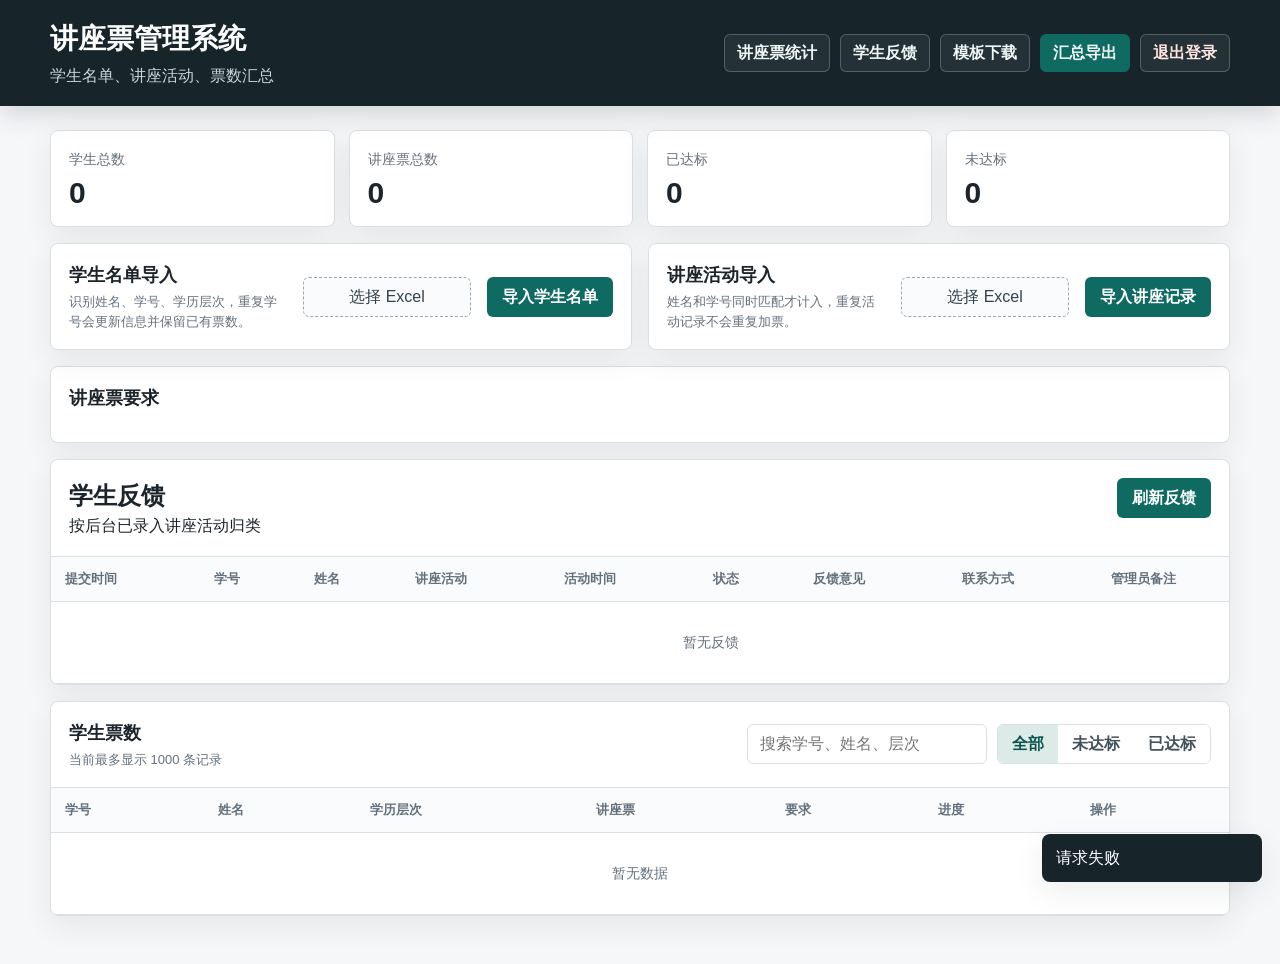
==== static/index.html @ 3ff06ca3 "Initial lecture ticket management system" ====
<!doctype html>
<html lang="zh-CN">
<head>
  <meta charset="utf-8">
  <meta name="viewport" content="width=device-width, initial-scale=1">
  <title>讲座票管理系统</title>
  <link rel="stylesheet" href="/static/styles.css">
</head>
<body>
  <header class="topbar admin-topbar">
    <div class="topbar-title">
      <h1>讲座票管理系统</h1>
      <p>学生名单、讲座活动、票数汇总</p>
    </div>
    <nav class="topbar-actions admin-menu" aria-label="后台菜单">
      <a class="menu-link" href="#ticket-statistics">讲座票统计</a>
      <a class="menu-link" href="#feedback-section">学生反馈</a>
      <details class="template-menu">
        <summary>模板下载</summary>
        <div class="template-menu-list">
          <a href="/api/templates/students">学生名单模板</a>
          <a href="/api/templates/events">讲座活动模板</a>
        </div>
      </details>
      <a class="menu-link primary-link" href="/api/export">汇总导出</a>
      <button id="logout-button" class="menu-link logout-link" type="button">退出登录</button>
    </nav>
  </header>

  <main>
    <section id="ticket-statistics" class="metrics" aria-label="讲座票统计">
      <div class="metric">
        <span>学生总数</span>
        <strong id="metric-students">0</strong>
      </div>
      <div class="metric">
        <span>讲座票总数</span>
        <strong id="metric-tickets">0</strong>
      </div>
      <div class="metric">
        <span>已达标</span>
        <strong id="metric-completed">0</strong>
      </div>
      <div class="metric">
        <span>未达标</span>
        <strong id="metric-unfinished">0</strong>
      </div>
    </section>

    <section class="workbench" aria-label="导入">
      <form id="student-import-form" class="panel">
        <div>
          <h2>学生名单导入</h2>
          <p>识别姓名、学号、学历层次，重复学号会更新信息并保留已有票数。</p>
        </div>
        <label class="file-picker">
          <span id="student-file-name">选择 Excel</span>
          <input id="student-file" name="file" type="file" accept=".xlsx">
        </label>
        <button class="button primary" type="submit">导入学生名单</button>
      </form>

      <form id="event-import-form" class="panel">
        <div>
          <h2>讲座活动导入</h2>
          <p>姓名和学号同时匹配才计入，重复活动记录不会重复加票。</p>
        </div>
        <label class="file-picker">
          <span id="event-file-name">选择 Excel</span>
          <input id="event-file" name="file" type="file" accept=".xlsx">
        </label>
        <button class="button primary" type="submit">导入讲座记录</button>
      </form>
    </section>

    <section id="result-panel" class="result-panel hidden" aria-live="polite"></section>

    <section class="rules-band" aria-label="讲座票要求">
      <h2>讲座票要求</h2>
      <div id="rules-list" class="rules-list"></div>
    </section>

    <section id="feedback-section" class="feedback-section" aria-label="学生反馈">
      <div class="table-toolbar">
        <div>
          <h2>学生反馈</h2>
          <p>按后台已录入讲座活动归类</p>
        </div>
        <button id="refresh-feedback" class="button primary" type="button">刷新反馈</button>
      </div>
      <div class="table-wrap">
        <table>
          <thead>
            <tr>
              <th>提交时间</th>
              <th>学号</th>
              <th>姓名</th>
              <th>讲座活动</th>
              <th>活动时间</th>
              <th>状态</th>
              <th>反馈意见</th>
              <th>联系方式</th>
              <th>管理员备注</th>
              <th>操作</th>
            </tr>
          </thead>
          <tbody id="feedback-body">
            <tr><td colspan="10" class="empty">暂无反馈</td></tr>
          </tbody>
        </table>
      </div>
    </section>

    <section class="students-section" aria-label="学生列表">
      <div class="table-toolbar">
        <div>
          <h2>学生票数</h2>
          <p>当前最多显示 1000 条记录</p>
        </div>
        <div class="toolbar-controls">
          <input id="search-input" type="search" placeholder="搜索学号、姓名、层次">
          <div class="segmented" role="group" aria-label="筛选状态">
            <button class="active" type="button" data-status="all">全部</button>
            <button type="button" data-status="unfinished">未达标</button>
            <button type="button" data-status="completed">已达标</button>
          </div>
        </div>
      </div>

      <div class="table-wrap">
        <table>
          <thead>
            <tr>
              <th>学号</th>
              <th>姓名</th>
              <th>学历层次</th>
              <th>讲座票</th>
              <th>要求</th>
              <th>进度</th>
              <th>操作</th>
            </tr>
          </thead>
          <tbody id="students-body">
            <tr><td colspan="7" class="empty">暂无数据</td></tr>
          </tbody>
        </table>
      </div>
    </section>
  </main>

  <script src="/static/app.js"></script>
</body>
</html>
---- static/styles.css ----
:root {
  color-scheme: light;
  --bg: #f6f7f9;
  --surface: #ffffff;
  --surface-soft: #eef3f2;
  --ink: #1d252c;
  --muted: #64717d;
  --line: #d9e0e4;
  --primary: #0f6b62;
  --primary-dark: #0b534d;
  --accent: #b45f06;
  --danger: #b42318;
  --success: #146c43;
  --shadow: 0 10px 30px rgba(28, 37, 44, 0.08);
}

* {
  box-sizing: border-box;
}

body {
  margin: 0;
  background: var(--bg);
  color: var(--ink);
  font-family: "Microsoft YaHei", "PingFang SC", "Segoe UI", sans-serif;
  line-height: 1.5;
}

html {
  scroll-behavior: smooth;
}

.topbar {
  display: flex;
  align-items: center;
  justify-content: space-between;
  gap: 24px;
  padding: 28px max(24px, calc((100vw - 1180px) / 2));
  background: #17252a;
  color: #fff;
}

.admin-topbar {
  position: sticky;
  top: 0;
  z-index: 15;
  padding-top: 18px;
  padding-bottom: 18px;
  box-shadow: 0 8px 24px rgba(23, 37, 42, 0.16);
}

.topbar-title {
  min-width: 240px;
}

.topbar h1,
.topbar p,
h2,
p {
  margin: 0;
}

.topbar h1 {
  font-size: 28px;
  font-weight: 700;
}

.topbar p {
  margin-top: 4px;
  color: #c8d5d8;
}

.topbar-actions,
.toolbar-controls {
  display: flex;
  align-items: center;
  gap: 10px;
  flex-wrap: wrap;
}

.admin-menu {
  justify-content: flex-end;
}

.menu-link,
.template-menu > summary {
  height: 38px;
  border: 1px solid rgba(255, 255, 255, 0.22);
  border-radius: 6px;
  padding: 0 12px;
  color: #eef7f6;
  background: rgba(255, 255, 255, 0.06);
  display: inline-flex;
  align-items: center;
  justify-content: center;
  font: inherit;
  font-weight: 700;
  text-decoration: none;
  cursor: pointer;
  white-space: nowrap;
}

.menu-link:hover,
.template-menu > summary:hover {
  background: rgba(255, 255, 255, 0.14);
}

.primary-link {
  background: var(--primary);
  border-color: var(--primary);
}

.primary-link:hover {
  background: var(--primary-dark);
}

.logout-link {
  color: #ffe4df;
}

.template-menu {
  position: relative;
}

.template-menu > summary {
  list-style: none;
}

.template-menu > summary::-webkit-details-marker {
  display: none;
}

.template-menu-list {
  position: absolute;
  right: 0;
  top: calc(100% + 8px);
  display: grid;
  min-width: 168px;
  padding: 6px;
  border: 1px solid var(--line);
  border-radius: 8px;
  background: #fff;
  box-shadow: var(--shadow);
}

.template-menu-list a {
  border-radius: 6px;
  color: var(--ink);
  padding: 9px 10px;
  text-decoration: none;
  white-space: nowrap;
}

.template-menu-list a:hover {
  background: var(--surface-soft);
}

main {
  width: min(1180px, calc(100vw - 32px));
  margin: 24px auto 48px;
}

#ticket-statistics,
#feedback-section {
  scroll-margin-top: 96px;
}

.metrics {
  display: grid;
  grid-template-columns: repeat(4, minmax(0, 1fr));
  gap: 14px;
}

.metric,
.panel,
.result-panel,
.rules-band,
.feedback-section,
.students-section {
  background: var(--surface);
  border: 1px solid var(--line);
  border-radius: 8px;
  box-shadow: var(--shadow);
}

.metric {
  padding: 18px;
}

.metric span {
  display: block;
  color: var(--muted);
  font-size: 14px;
}

.metric strong {
  display: block;
  margin-top: 8px;
  font-size: 30px;
  line-height: 1;
}

.workbench {
  display: grid;
  grid-template-columns: repeat(2, minmax(0, 1fr));
  gap: 16px;
  margin-top: 16px;
}

.panel {
  display: grid;
  grid-template-columns: 1fr auto auto;
  align-items: center;
  gap: 16px;
  padding: 18px;
}

.panel h2,
.rules-band h2,
.students-section h2 {
  font-size: 18px;
}

.panel p,
.students-section p {
  margin-top: 3px;
  color: var(--muted);
  font-size: 13px;
}

.file-picker {
  position: relative;
  display: inline-flex;
  min-width: 168px;
  max-width: 260px;
  height: 40px;
  align-items: center;
  justify-content: center;
  border: 1px dashed #9aa8af;
  border-radius: 6px;
  color: #33434c;
  background: #fafbfc;
  cursor: pointer;
  overflow: hidden;
  padding: 0 12px;
}

.file-picker span {
  overflow: hidden;
  text-overflow: ellipsis;
  white-space: nowrap;
}

.file-picker input {
  position: absolute;
  inset: 0;
  opacity: 0;
  cursor: pointer;
}

.button,
button {
  height: 40px;
  border: 1px solid transparent;
  border-radius: 6px;
  padding: 0 14px;
  font: inherit;
  font-weight: 600;
  text-decoration: none;
  display: inline-flex;
  align-items: center;
  justify-content: center;
  cursor: pointer;
  white-space: nowrap;
}

.button.primary,
button.primary {
  background: var(--primary);
  color: #fff;
}

.button.primary:hover,
button.primary:hover {
  background: var(--primary-dark);
}

.button.secondary {
  background: rgba(255, 255, 255, 0.08);
  color: #fff;
  border-color: rgba(255, 255, 255, 0.25);
}

.button.secondary:hover {
  background: rgba(255, 255, 255, 0.16);
}

.result-panel {
  margin-top: 16px;
  padding: 18px;
}

.result-panel.hidden {
  display: none;
}

.result-title {
  display: flex;
  align-items: center;
  justify-content: space-between;
  gap: 16px;
  margin-bottom: 12px;
}

.result-title strong {
  font-size: 17px;
}

.close-result {
  background: transparent;
  border-color: var(--line);
  width: 34px;
  height: 34px;
  padding: 0;
}

.failure-table {
  width: 100%;
  border-collapse: collapse;
  margin-top: 12px;
  font-size: 13px;
}

.failure-table th,
.failure-table td {
  border-bottom: 1px solid var(--line);
  text-align: left;
  padding: 8px;
}

.failure-table th {
  color: var(--muted);
  font-weight: 600;
}

.feedback-status-select,
.feedback-note {
  width: 100%;
  border: 1px solid var(--line);
  border-radius: 6px;
  padding: 8px;
  font: inherit;
  background: #fff;
}

.feedback-status-select {
  min-width: 92px;
  height: 34px;
  margin-bottom: 6px;
}

.feedback-note {
  min-width: 180px;
  resize: vertical;
}

.feedback-handled {
  display: block;
  margin-top: 6px;
  color: var(--muted);
  font-size: 12px;
}

.feedback-actions {
  display: grid;
  gap: 8px;
  min-width: 96px;
}

.feedback-actions button {
  height: 34px;
  border-color: var(--line);
  background: #fff;
  color: var(--primary-dark);
}

.feedback-actions button:disabled {
  cursor: not-allowed;
  color: var(--muted);
  background: #f2f4f5;
}

.rules-band {
  margin-top: 16px;
  padding: 18px;
}

.rules-list {
  display: grid;
  grid-template-columns: repeat(4, minmax(0, 1fr));
  gap: 10px;
  margin-top: 12px;
}

.rule-item {
  display: flex;
  justify-content: space-between;
  gap: 12px;
  align-items: center;
  padding: 10px 12px;
  border: 1px solid var(--line);
  border-radius: 6px;
  background: var(--surface-soft);
  min-height: 48px;
}

.rule-item span:first-child {
  color: #34454d;
  font-size: 13px;
}

.rule-item strong {
  color: var(--accent);
  white-space: nowrap;
}

.students-section {
  margin-top: 16px;
  overflow: hidden;
}

.feedback-section {
  margin-top: 16px;
  overflow: hidden;
}

.feedback-section table {
  min-width: 1320px;
}

.table-toolbar {
  display: flex;
  justify-content: space-between;
  gap: 16px;
  padding: 18px;
  border-bottom: 1px solid var(--line);
}

#search-input {
  width: 240px;
  height: 40px;
  border: 1px solid var(--line);
  border-radius: 6px;
  padding: 0 12px;
  font: inherit;
  background: #fff;
}

.segmented {
  display: inline-flex;
  border: 1px solid var(--line);
  border-radius: 6px;
  overflow: hidden;
  height: 40px;
}

.segmented button {
  height: 38px;
  border: 0;
  border-radius: 0;
  background: #fff;
  color: #43515a;
}

.segmented button.active {
  background: #ddebe8;
  color: var(--primary-dark);
}

.table-wrap {
  overflow-x: auto;
}

table {
  width: 100%;
  border-collapse: collapse;
  min-width: 900px;
}

th,
td {
  text-align: left;
  border-bottom: 1px solid var(--line);
  padding: 12px 14px;
  vertical-align: middle;
}

th {
  color: var(--muted);
  background: #fafbfc;
  font-size: 13px;
  font-weight: 700;
}

td {
  font-size: 14px;
}

.ticket-input {
  width: 74px;
  height: 34px;
  border: 1px solid var(--line);
  border-radius: 6px;
  padding: 0 8px;
  font: inherit;
}

.level-select {
  width: 190px;
  height: 34px;
  border: 1px solid var(--line);
  border-radius: 6px;
  padding: 0 8px;
  font: inherit;
  background: #fff;
}

.progress {
  display: grid;
  gap: 6px;
}

.progress-track {
  width: 120px;
  height: 8px;
  border-radius: 999px;
  background: #e7ecef;
  overflow: hidden;
}

.progress-bar {
  height: 100%;
  background: var(--primary);
}

.status {
  display: inline-flex;
  align-items: center;
  min-width: 52px;
  justify-content: center;
  border-radius: 999px;
  padding: 3px 8px;
  font-size: 12px;
  font-weight: 700;
}

.status.ok {
  color: var(--success);
  background: #e7f4ec;
}

.status.warn {
  color: var(--danger);
  background: #fdebea;
}

.save-row {
  background: #fff;
  color: var(--primary-dark);
  border-color: var(--line);
  height: 34px;
}

.save-row:hover {
  background: #edf5f3;
}

.empty {
  text-align: center;
  color: var(--muted);
  padding: 30px;
}

.toast {
  position: fixed;
  right: 18px;
  bottom: 18px;
  min-width: 220px;
  max-width: min(420px, calc(100vw - 36px));
  padding: 12px 14px;
  background: #17252a;
  color: #fff;
  border-radius: 8px;
  box-shadow: var(--shadow);
  z-index: 10;
}

.student-page {
  min-height: 100vh;
}

.student-topbar {
  background: #20343a;
}

.readonly-badge {
  display: inline-flex;
  align-items: center;
  justify-content: center;
  min-width: 58px;
  height: 34px;
  border: 1px solid rgba(255, 255, 255, 0.28);
  border-radius: 999px;
  color: #e7f4ec;
  font-weight: 700;
}

.student-main {
  width: min(860px, calc(100vw - 32px));
}

.query-panel,
.student-result {
  background: var(--surface);
  border: 1px solid var(--line);
  border-radius: 8px;
  box-shadow: var(--shadow);
}

.query-panel {
  padding: 20px;
}

.student-query-form {
  display: grid;
  gap: 8px;
}

.student-query-form label {
  color: var(--muted);
  font-size: 14px;
  font-weight: 700;
}

.student-query-row {
  display: grid;
  grid-template-columns: 1fr auto;
  gap: 10px;
}

#student-id {
  width: 100%;
  height: 44px;
  border: 1px solid var(--line);
  border-radius: 6px;
  padding: 0 12px;
  font: inherit;
  background: #fff;
}

.student-error {
  margin-top: 12px;
  color: var(--danger);
  font-weight: 700;
}

.hidden {
  display: none;
}

.student-result {
  margin-top: 16px;
  padding: 20px;
}

.student-result-head {
  display: flex;
  align-items: flex-start;
  justify-content: space-between;
  gap: 16px;
}

.result-kicker {
  display: block;
  color: var(--muted);
  font-size: 13px;
  font-weight: 700;
}

.student-result-head h2 {
  margin-top: 4px;
  font-size: 26px;
}

.student-stat-grid {
  display: grid;
  grid-template-columns: repeat(4, minmax(0, 1fr));
  gap: 12px;
  margin-top: 18px;
}

.student-stat {
  border: 1px solid var(--line);
  border-radius: 6px;
  padding: 12px;
  background: #fafbfc;
  min-height: 84px;
}

.student-stat span {
  display: block;
  color: var(--muted);
  font-size: 13px;
}

.student-stat strong {
  display: block;
  margin-top: 8px;
  font-size: 22px;
  line-height: 1.15;
  word-break: break-word;
}

.student-progress {
  margin-top: 18px;
}

.student-progress-label {
  display: flex;
  align-items: center;
  justify-content: space-between;
  gap: 12px;
  color: var(--muted);
  font-size: 13px;
}

.student-progress-label span:first-child {
  color: var(--ink);
  font-weight: 800;
}

.student-progress-track {
  height: 12px;
  margin-top: 8px;
  border-radius: 999px;
  overflow: hidden;
  background: #e7ecef;
}

.student-progress-bar {
  width: 0;
  height: 100%;
  background: var(--primary);
  transition: width 180ms ease;
}

.event-list-block {
  margin-top: 22px;
}

.feedback-action {
  margin-top: 22px;
  border-top: 1px solid var(--line);
  padding-top: 20px;
}

.feedback-form {
  display: grid;
  grid-template-columns: 1fr;
  gap: 8px;
  margin-top: 10px;
}

.feedback-form label {
  color: var(--muted);
  font-size: 13px;
  font-weight: 700;
}

.feedback-form select,
.feedback-form textarea,
.feedback-form input {
  width: 100%;
  border: 1px solid var(--line);
  border-radius: 6px;
  padding: 10px 12px;
  font: inherit;
  background: #fff;
}

.feedback-form textarea {
  min-height: 96px;
  resize: vertical;
}

.feedback-form button {
  justify-self: start;
  margin-top: 4px;
}

.feedback-tip {
  margin-top: 10px;
  color: var(--primary-dark);
  font-weight: 700;
}

.modal-open {
  overflow: hidden;
}

.modal {
  position: fixed;
  inset: 0;
  display: grid;
  place-items: center;
  padding: 18px;
  z-index: 20;
}

.modal.hidden {
  display: none;
}

.modal-backdrop {
  position: absolute;
  inset: 0;
  background: rgba(18, 28, 32, 0.52);
}

.modal-panel {
  position: relative;
  width: min(620px, calc(100vw - 36px));
  max-height: calc(100vh - 36px);
  overflow-y: auto;
  background: var(--surface);
  border: 1px solid var(--line);
  border-radius: 8px;
  box-shadow: 0 18px 60px rgba(20, 30, 34, 0.24);
  padding: 18px;
}

.modal-head {
  display: flex;
  align-items: center;
  justify-content: space-between;
  gap: 16px;
  margin-bottom: 12px;
}

.modal-head h2 {
  font-size: 20px;
}

.modal-close {
  width: 34px;
  height: 34px;
  padding: 0;
  border-color: var(--line);
  background: #fff;
  color: var(--ink);
}

.event-list-block h2 {
  font-size: 18px;
}

.event-list {
  display: grid;
  gap: 8px;
  margin-top: 10px;
}

.event-item {
  display: flex;
  align-items: center;
  justify-content: space-between;
  gap: 16px;
  border: 1px solid var(--line);
  border-radius: 6px;
  padding: 10px 12px;
  background: #fff;
}

.event-item strong,
.event-item span,
.event-item time {
  display: block;
}

.event-item span,
.event-item time {
  color: var(--muted);
  font-size: 13px;
}

.student-empty {
  color: var(--muted);
  padding: 14px 0;
}

.login-page {
  min-height: 100vh;
  display: grid;
  place-items: center;
  background: #20343a;
}

.login-main {
  width: min(420px, calc(100vw - 32px));
  margin: 0;
}

.login-panel {
  display: grid;
  gap: 18px;
  background: var(--surface);
  border: 1px solid var(--line);
  border-radius: 8px;
  box-shadow: 0 18px 60px rgba(20, 30, 34, 0.24);
  padding: 24px;
}

.login-panel h1 {
  margin: 0;
  font-size: 26px;
}

.login-panel p {
  color: var(--muted);
}

.login-form {
  display: grid;
  gap: 10px;
}

.login-form label {
  color: var(--muted);
  font-size: 14px;
  font-weight: 700;
}

.login-form input {
  width: 100%;
  height: 44px;
  border: 1px solid var(--line);
  border-radius: 6px;
  padding: 0 12px;
  font: inherit;
}

.student-link {
  color: var(--primary-dark);
  font-weight: 700;
  text-decoration: none;
}

@media (max-width: 980px) {
  .topbar,
  .table-toolbar {
    align-items: flex-start;
    flex-direction: column;
  }

  .admin-menu {
    justify-content: flex-start;
    width: 100%;
  }

  .metrics,
  .workbench,
  .rules-list {
    grid-template-columns: repeat(2, minmax(0, 1fr));
  }

  .panel {
    grid-template-columns: 1fr;
  }

  .file-picker,
  #search-input {
    width: 100%;
    max-width: none;
  }
}

@media (max-width: 620px) {
  main {
    width: min(100vw - 20px, 1180px);
    margin-top: 12px;
  }

  .topbar {
    padding: 22px 16px;
  }

  .metrics,
  .workbench,
  .rules-list {
    grid-template-columns: 1fr;
  }

  .topbar-actions,
  .toolbar-controls,
  .segmented {
    width: 100%;
  }

  .admin-menu {
    display: grid;
    grid-template-columns: repeat(2, minmax(0, 1fr));
  }

  .menu-link,
  .template-menu > summary {
    width: 100%;
  }

  .template-menu-list {
    left: 0;
    right: auto;
  }

  .topbar-actions .button,
  .toolbar-controls > *,
  .segmented button {
    flex: 1;
  }

  .student-query-row,
  .student-stat-grid {
    grid-template-columns: 1fr;
  }

  .student-result-head,
  .student-progress-label,
  .event-item {
    align-items: flex-start;
    flex-direction: column;
  }
}
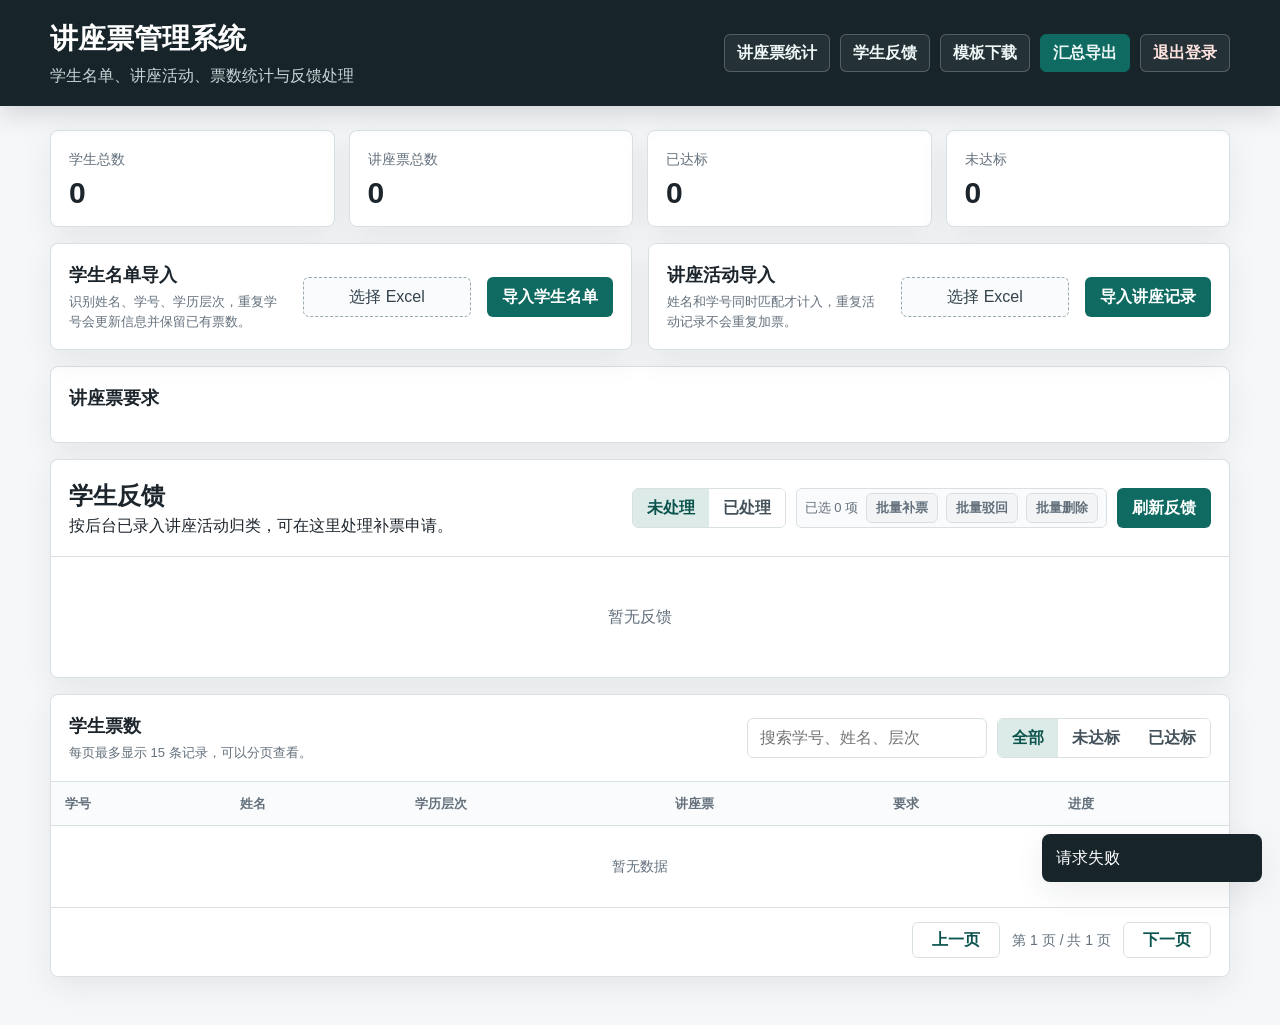
==== commit 8cec8d6d: "Improve feedback handling workflow" ====
--- a/static/index.html
+++ b/static/index.html
@@ -10,7 +10,7 @@
   <header class="topbar admin-topbar">
     <div class="topbar-title">
       <h1>讲座票管理系统</h1>
-      <p>学生名单、讲座活动、票数汇总</p>
+      <p>学生名单、讲座活动、票数统计与反馈处理</p>
     </div>
     <nav class="topbar-actions admin-menu" aria-label="后台菜单">
       <a class="menu-link" href="#ticket-statistics">讲座票统计</a>
@@ -84,30 +84,24 @@
       <div class="table-toolbar">
         <div>
           <h2>学生反馈</h2>
-          <p>按后台已录入讲座活动归类</p>
+          <p>按后台已录入讲座活动归类，可在这里处理补票申请。</p>
         </div>
-        <button id="refresh-feedback" class="button primary" type="button">刷新反馈</button>
+        <div class="toolbar-controls feedback-toolbar-controls">
+          <div id="feedback-tabs" class="segmented" role="group" aria-label="反馈状态切换">
+            <button class="active" type="button" data-feedback-status="pending">未处理</button>
+            <button type="button" data-feedback-status="resolved">已处理</button>
+          </div>
+          <div class="feedback-batch-actions" aria-label="批量处理反馈">
+            <span id="feedback-selected-count">已选 0 项</span>
+            <button id="feedback-batch-grant" type="button" disabled>批量补票</button>
+            <button id="feedback-batch-reject" type="button" disabled>批量驳回</button>
+            <button id="feedback-batch-delete" type="button" disabled>批量删除</button>
+          </div>
+          <button id="refresh-feedback" class="button primary" type="button">刷新反馈</button>
+        </div>
       </div>
-      <div class="table-wrap">
-        <table>
-          <thead>
-            <tr>
-              <th>提交时间</th>
-              <th>学号</th>
-              <th>姓名</th>
-              <th>讲座活动</th>
-              <th>活动时间</th>
-              <th>状态</th>
-              <th>反馈意见</th>
-              <th>联系方式</th>
-              <th>管理员备注</th>
-              <th>操作</th>
-            </tr>
-          </thead>
-          <tbody id="feedback-body">
-            <tr><td colspan="10" class="empty">暂无反馈</td></tr>
-          </tbody>
-        </table>
+      <div id="feedback-body" class="feedback-list">
+        <div class="empty">暂无反馈</div>
       </div>
     </section>
 
@@ -115,7 +109,7 @@
       <div class="table-toolbar">
         <div>
           <h2>学生票数</h2>
-          <p>当前最多显示 1000 条记录</p>
+          <p>每页最多显示 15 条记录，可以分页查看。</p>
         </div>
         <div class="toolbar-controls">
           <input id="search-input" type="search" placeholder="搜索学号、姓名、层次">
@@ -137,13 +131,17 @@
               <th>讲座票</th>
               <th>要求</th>
               <th>进度</th>
-              <th>操作</th>
             </tr>
           </thead>
           <tbody id="students-body">
-            <tr><td colspan="7" class="empty">暂无数据</td></tr>
+            <tr><td colspan="6" class="empty">暂无数据</td></tr>
           </tbody>
         </table>
+      </div>
+      <div class="pagination-bar">
+        <button id="students-prev" class="page-button" type="button">上一页</button>
+        <span id="students-page-info" class="page-info">第 1 页 / 共 1 页</span>
+        <button id="students-next" class="page-button" type="button">下一页</button>
       </div>
     </section>
   </main>
--- a/static/styles.css
+++ b/static/styles.css
@@ -343,7 +343,6 @@
   font-weight: 600;
 }
 
-.feedback-status-select,
 .feedback-note {
   width: 100%;
   border: 1px solid var(--line);
@@ -351,12 +350,6 @@
   padding: 8px;
   font: inherit;
   background: #fff;
-}
-
-.feedback-status-select {
-  min-width: 92px;
-  height: 34px;
-  margin-bottom: 6px;
 }
 
 .feedback-note {
@@ -390,6 +383,42 @@
   background: #f2f4f5;
 }
 
+.feedback-toolbar-controls {
+  justify-content: flex-end;
+}
+
+.feedback-batch-actions {
+  display: inline-flex;
+  align-items: center;
+  gap: 8px;
+  min-height: 40px;
+  padding: 0 8px;
+  border: 1px solid var(--line);
+  border-radius: 6px;
+  background: #fafbfc;
+}
+
+.feedback-batch-actions span {
+  color: var(--muted);
+  font-size: 13px;
+  white-space: nowrap;
+}
+
+.feedback-batch-actions button {
+  height: 30px;
+  padding: 0 9px;
+  border-color: var(--line);
+  background: #fff;
+  color: var(--primary-dark);
+  font-size: 13px;
+}
+
+.feedback-batch-actions button:disabled {
+  cursor: not-allowed;
+  color: var(--muted);
+  background: #f2f4f5;
+}
+
 .rules-band {
   margin-top: 16px;
   padding: 18px;
@@ -434,8 +463,193 @@
   overflow: hidden;
 }
 
-.feedback-section table {
-  min-width: 1320px;
+.feedback-list {
+  display: grid;
+  gap: 8px;
+  padding: 18px;
+}
+
+.feedback-list-head,
+.feedback-summary {
+  display: grid;
+  grid-template-columns: 22px minmax(130px, 0.9fr) minmax(120px, 0.75fr) minmax(200px, 1.25fr) 82px 82px 82px 48px;
+  align-items: center;
+  column-gap: 10px;
+  font-size: 14px;
+}
+
+.feedback-list-head {
+  padding: 0 14px 2px;
+  color: var(--muted);
+  font-weight: 700;
+}
+
+.feedback-row {
+  border: 1px solid var(--line);
+  border-radius: 8px;
+  background: #fff;
+  overflow: hidden;
+  transition: border-color 160ms ease, background 160ms ease;
+}
+
+.feedback-row:hover {
+  border-color: #b9c8cc;
+}
+
+.feedback-row[open] {
+  background: #fbfcfd;
+}
+
+.feedback-summary {
+  min-height: 52px;
+  padding: 10px 14px;
+  cursor: pointer;
+  list-style: none;
+}
+
+.feedback-summary::-webkit-details-marker {
+  display: none;
+}
+
+.feedback-select,
+#feedback-select-all {
+  width: 16px;
+  height: 16px;
+  margin: 0;
+  accent-color: var(--primary);
+}
+
+.feedback-col {
+  min-width: 0;
+  overflow: hidden;
+  text-overflow: ellipsis;
+  white-space: nowrap;
+  color: var(--ink);
+  font-size: 14px;
+}
+
+.feedback-col-student {
+  display: grid;
+  gap: 1px;
+}
+
+.feedback-col-student strong {
+  font-size: 14px;
+  font-weight: 700;
+  line-height: 1.2;
+  overflow: hidden;
+  text-overflow: ellipsis;
+  white-space: nowrap;
+}
+
+.feedback-col-student span,
+.feedback-col-time,
+.feedback-expand-text {
+  color: var(--muted);
+  font-size: 13px;
+}
+
+.feedback-row[open] .feedback-expand-text {
+  color: var(--primary-dark);
+  font-weight: 700;
+}
+
+.feedback-action-button {
+  width: 100%;
+  height: 32px;
+  padding: 0 10px;
+  border-color: var(--line);
+  background: #f7f8f9;
+  color: var(--primary-dark);
+  font-size: 14px;
+  font-weight: 700;
+}
+
+.feedback-action-button:not(:disabled):hover {
+  background: #edf5f3;
+}
+
+.feedback-action-button.selected {
+  background: #e7f4ec;
+  color: var(--success);
+  border-color: #badfca;
+}
+
+.feedback-action-button.reject-feedback {
+  color: var(--danger);
+}
+
+.feedback-action-button.reject-feedback:not(:disabled):hover,
+.feedback-action-button.reject-feedback.selected {
+  background: #fdebea;
+  border-color: #f5c6c2;
+  color: var(--danger);
+}
+
+.feedback-action-button.delete-feedback {
+  color: var(--muted);
+}
+
+.feedback-action-button.delete-feedback:not(:disabled):hover {
+  background: #f1f3f4;
+  color: var(--danger);
+}
+
+.feedback-action-button:disabled {
+  cursor: not-allowed;
+  opacity: 1;
+}
+
+.feedback-detail-grid {
+  display: grid;
+  grid-template-columns: repeat(3, minmax(0, 1fr));
+  gap: 14px;
+  padding: 0 16px 16px;
+  border-top: 1px solid var(--line);
+}
+
+.feedback-detail-item {
+  display: grid;
+  gap: 6px;
+  min-width: 0;
+  padding-top: 14px;
+}
+
+.feedback-detail-item p,
+.feedback-subtext {
+  margin: 0;
+  overflow-wrap: anywhere;
+}
+
+.feedback-detail-wide {
+  grid-column: span 2;
+}
+
+.pagination-bar {
+  display: flex;
+  align-items: center;
+  justify-content: flex-end;
+  gap: 12px;
+  padding: 14px 18px 18px;
+}
+
+.page-button {
+  min-width: 88px;
+  height: 36px;
+  border-color: var(--line);
+  background: #fff;
+  color: var(--primary-dark);
+}
+
+.page-button:disabled {
+  cursor: not-allowed;
+  color: var(--muted);
+  background: #f2f4f5;
+}
+
+.page-info {
+  color: var(--muted);
+  font-size: 14px;
 }
 
 .table-toolbar {
@@ -506,23 +720,9 @@
   font-size: 14px;
 }
 
-.ticket-input {
-  width: 74px;
-  height: 34px;
-  border: 1px solid var(--line);
-  border-radius: 6px;
-  padding: 0 8px;
-  font: inherit;
-}
-
-.level-select {
-  width: 190px;
-  height: 34px;
-  border: 1px solid var(--line);
-  border-radius: 6px;
-  padding: 0 8px;
-  font: inherit;
-  background: #fff;
+.ticket-count {
+  color: var(--primary-dark);
+  font-size: 16px;
 }
 
 .progress {
@@ -562,17 +762,6 @@
 .status.warn {
   color: var(--danger);
   background: #fdebea;
-}
-
-.save-row {
-  background: #fff;
-  color: var(--primary-dark);
-  border-color: var(--line);
-  height: 34px;
-}
-
-.save-row:hover {
-  background: #edf5f3;
 }
 
 .empty {
@@ -758,6 +947,53 @@
   margin-top: 22px;
 }
 
+.feedback-result-block {
+  margin-top: 22px;
+}
+
+.feedback-result-block h2 {
+  font-size: 18px;
+}
+
+.feedback-result-list {
+  display: grid;
+  gap: 8px;
+  margin-top: 10px;
+}
+
+.feedback-result-item {
+  display: flex;
+  align-items: flex-start;
+  justify-content: space-between;
+  gap: 14px;
+  border: 1px solid var(--line);
+  border-radius: 6px;
+  padding: 10px 12px;
+  background: #fff;
+}
+
+.feedback-result-item div {
+  display: grid;
+  gap: 3px;
+  min-width: 0;
+}
+
+.feedback-result-item strong,
+.feedback-result-item span {
+  display: block;
+}
+
+.feedback-result-item span,
+.feedback-result-note {
+  color: var(--muted);
+  font-size: 13px;
+}
+
+.feedback-result-note {
+  margin: 2px 0 0;
+  overflow-wrap: anywhere;
+}
+
 .feedback-action {
   margin-top: 22px;
   border-top: 1px solid var(--line);
@@ -977,6 +1213,20 @@
     grid-template-columns: 1fr;
   }
 
+  .feedback-list-head {
+    display: none;
+  }
+
+  .feedback-summary {
+    grid-template-columns: 22px minmax(130px, 1fr) minmax(120px, 0.8fr) minmax(160px, 1fr) repeat(4, minmax(72px, auto));
+    row-gap: 8px;
+  }
+
+  .feedback-batch-actions {
+    width: 100%;
+    flex-wrap: wrap;
+  }
+
   .file-picker,
   #search-input {
     width: 100%;
@@ -1000,6 +1250,15 @@
     grid-template-columns: 1fr;
   }
 
+  .feedback-summary,
+  .feedback-detail-grid {
+    grid-template-columns: 1fr;
+  }
+
+  .feedback-detail-wide {
+    grid-column: span 1;
+  }
+
   .topbar-actions,
   .toolbar-controls,
   .segmented {
@@ -1034,8 +1293,14 @@
 
   .student-result-head,
   .student-progress-label,
-  .event-item {
+  .event-item,
+  .feedback-result-item,
+  .pagination-bar {
     align-items: flex-start;
     flex-direction: column;
   }
-}
+
+  .pagination-bar {
+    justify-content: flex-start;
+  }
+}
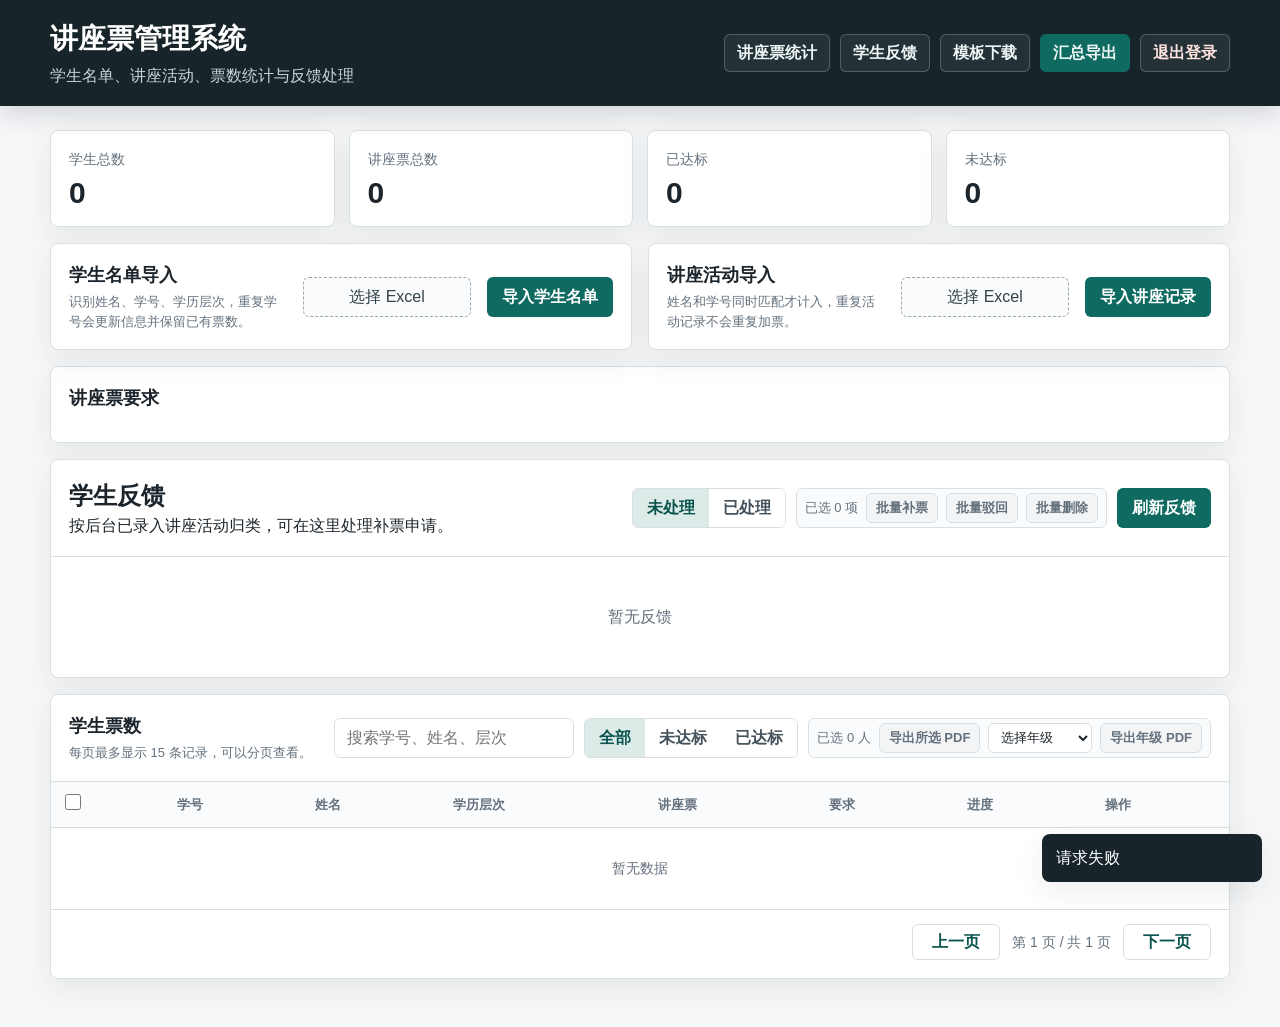
==== commit 8d71ba18: "yes" ====
--- a/static/index.html
+++ b/static/index.html
@@ -111,12 +111,20 @@
           <h2>学生票数</h2>
           <p>每页最多显示 15 条记录，可以分页查看。</p>
         </div>
-        <div class="toolbar-controls">
+        <div class="toolbar-controls student-toolbar-controls">
           <input id="search-input" type="search" placeholder="搜索学号、姓名、层次">
           <div class="segmented" role="group" aria-label="筛选状态">
             <button class="active" type="button" data-status="all">全部</button>
             <button type="button" data-status="unfinished">未达标</button>
             <button type="button" data-status="completed">已达标</button>
+          </div>
+          <div class="student-export-actions" aria-label="学生讲座票导出">
+            <span id="student-selected-count">已选 0 人</span>
+            <button id="student-export-selected" type="button" disabled>导出所选 PDF</button>
+            <select id="grade-select" aria-label="选择年级">
+              <option value="">选择年级</option>
+            </select>
+            <button id="student-export-grade" type="button" disabled>导出年级 PDF</button>
           </div>
         </div>
       </div>
@@ -125,16 +133,18 @@
         <table>
           <thead>
             <tr>
+              <th><input id="student-select-page" type="checkbox" aria-label="选择当前页学生"></th>
               <th>学号</th>
               <th>姓名</th>
               <th>学历层次</th>
               <th>讲座票</th>
               <th>要求</th>
               <th>进度</th>
+              <th>操作</th>
             </tr>
           </thead>
           <tbody id="students-body">
-            <tr><td colspan="6" class="empty">暂无数据</td></tr>
+            <tr><td colspan="8" class="empty">暂无数据</td></tr>
           </tbody>
         </table>
       </div>
--- a/static/styles.css
+++ b/static/styles.css
@@ -387,6 +387,10 @@
   justify-content: flex-end;
 }
 
+.student-toolbar-controls {
+  justify-content: flex-end;
+}
+
 .feedback-batch-actions {
   display: inline-flex;
   align-items: center;
@@ -417,6 +421,52 @@
   cursor: not-allowed;
   color: var(--muted);
   background: #f2f4f5;
+}
+
+.student-export-actions {
+  display: inline-flex;
+  align-items: center;
+  gap: 8px;
+  min-height: 40px;
+  padding: 0 8px;
+  border: 1px solid var(--line);
+  border-radius: 6px;
+  background: #fafbfc;
+}
+
+.student-export-actions span {
+  color: var(--muted);
+  font-size: 13px;
+  white-space: nowrap;
+}
+
+.student-export-actions button,
+.student-export-one {
+  height: 30px;
+  padding: 0 9px;
+  border-color: var(--line);
+  background: #fff;
+  color: var(--primary-dark);
+  font-size: 13px;
+}
+
+.student-export-actions button:disabled,
+.student-export-one:disabled {
+  cursor: not-allowed;
+  color: var(--muted);
+  background: #f2f4f5;
+}
+
+#grade-select {
+  height: 30px;
+  min-width: 104px;
+  border: 1px solid var(--line);
+  border-radius: 6px;
+  padding: 0 8px;
+  color: var(--ink);
+  background: #fff;
+  font: inherit;
+  font-size: 13px;
 }
 
 .rules-band {
@@ -698,7 +748,7 @@
 table {
   width: 100%;
   border-collapse: collapse;
-  min-width: 900px;
+  min-width: 1040px;
 }
 
 th,
@@ -723,6 +773,14 @@
 .ticket-count {
   color: var(--primary-dark);
   font-size: 16px;
+}
+
+.student-select,
+#student-select-page {
+  width: 16px;
+  height: 16px;
+  margin: 0;
+  accent-color: var(--primary);
 }
 
 .progress {
@@ -1227,6 +1285,11 @@
     flex-wrap: wrap;
   }
 
+  .student-export-actions {
+    width: 100%;
+    flex-wrap: wrap;
+  }
+
   .file-picker,
   #search-input {
     width: 100%;
@@ -1284,6 +1347,11 @@
   .toolbar-controls > *,
   .segmented button {
     flex: 1;
+  }
+
+  #grade-select {
+    flex: 1;
+    min-width: 140px;
   }
 
   .student-query-row,
